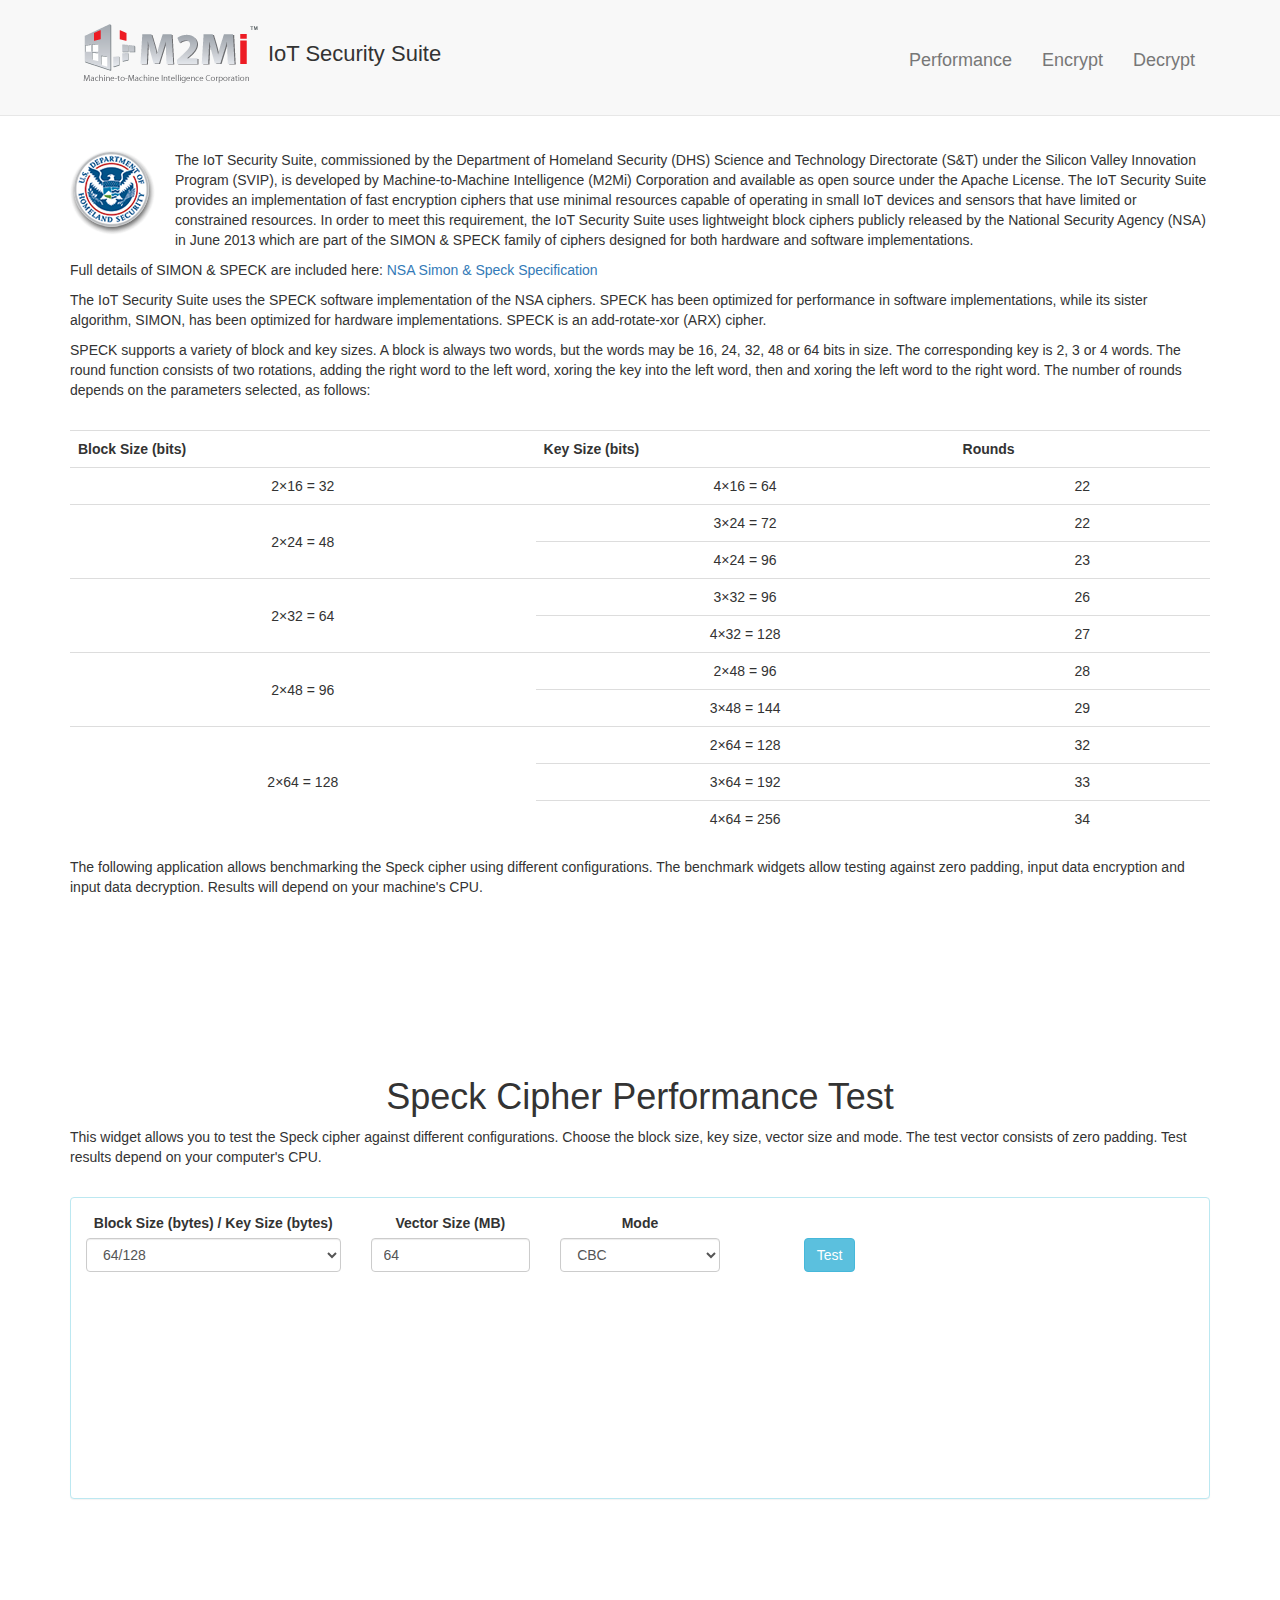
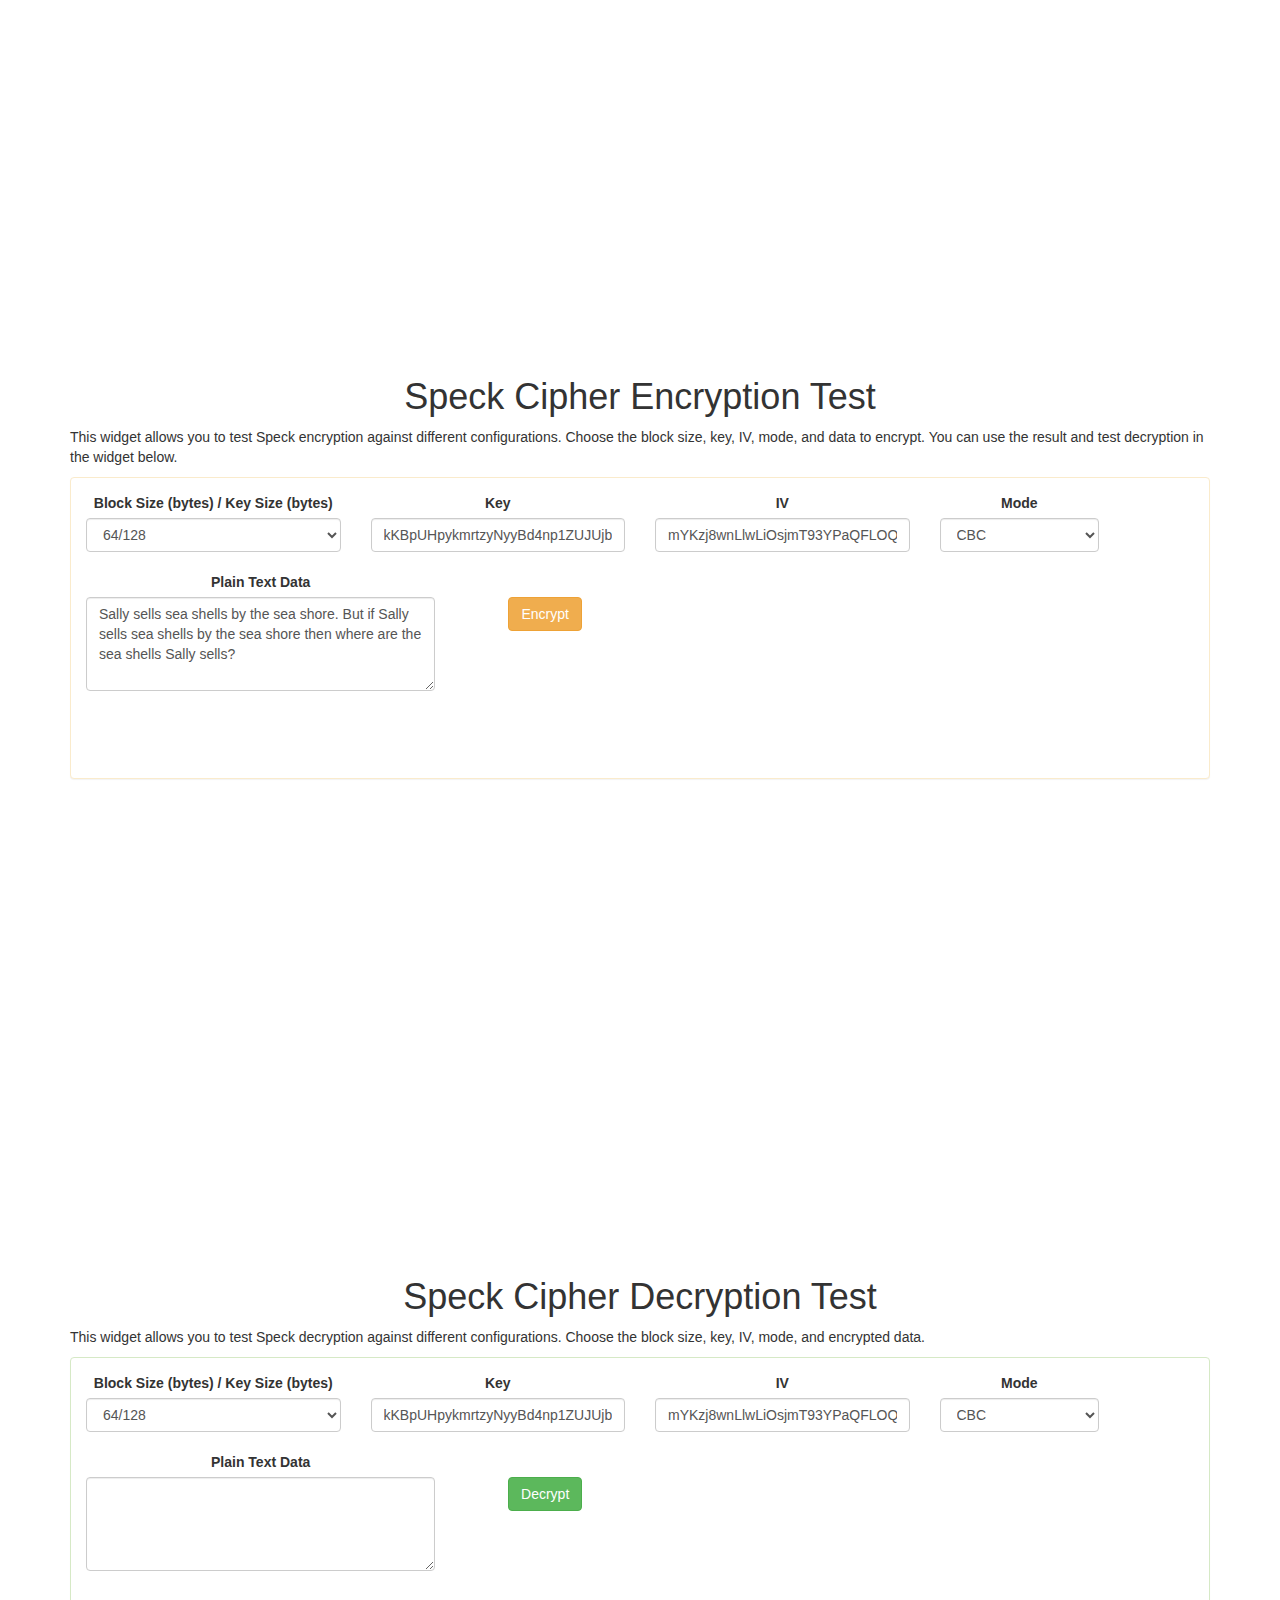
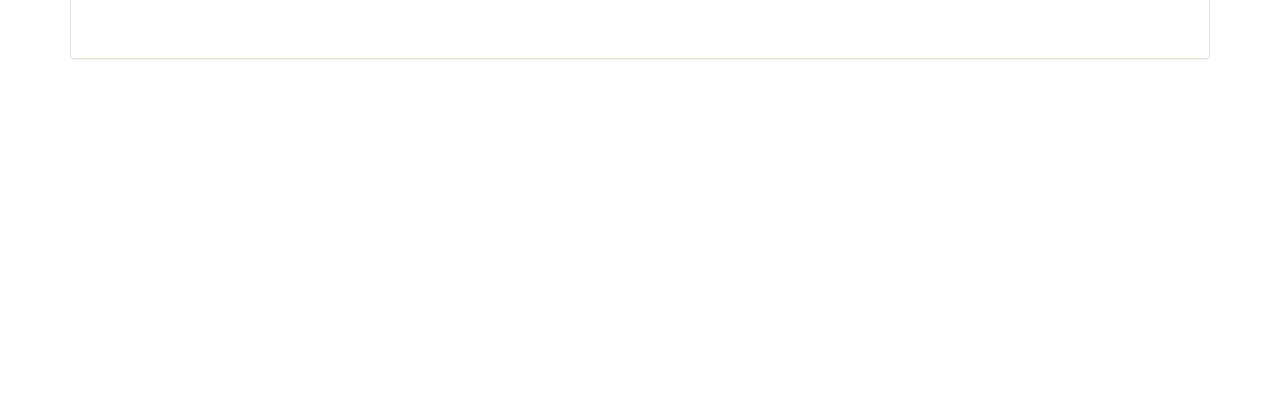
==== open-speck-ui/index.html @ 554790a6 "Renaming of ui forlder to fix typo. Fixed navigation bug in ui package." ====
<!DOCTYPE html>
<html lang="en">

<head>

    <meta charset="utf-8">
    <meta http-equiv="X-UA-Compatible" content="IE=edge">
    <meta name="viewport" content="width=device-width, initial-scale=1">
    <meta name="description" content="">
    <meta name="author" content="Machine-To-Machine Intelligence">

    <title>Speck</title>

    <!-- Bootstrap Core CSS -->
    <link href="css/bootstrap.min.css" rel="stylesheet">

    <!-- Custom CSS -->
    <link href="css/scrolling-nav.css" rel="stylesheet">
    <link href="css/style.css" rel="stylesheet">

    <!-- HTML5 Shim and Respond.js IE8 support of HTML5 elements and media queries -->
    <!-- WARNING: Respond.js doesn't work if you view the page via file:// -->
    <!--[if lt IE 9]>
        <!--<script src="https://oss.maxcdn.com/libs/html5shiv/3.7.0/html5shiv.js"></script>-->
        <!--<script src="https://oss.maxcdn.com/libs/respond.js/1.4.2/respond.min.js"></script>-->
    <![endif]-->

</head>

<!-- The #page-top ID is part of the scrolling feature - the data-spy and data-target are part of the built-in Bootstrap scrollspy function -->

<body id="page-top" data-spy="scroll" data-target=".navbar-fixed-top">

    <!-- Navigation -->
    <nav class="navbar navbar-default navbar-fixed-top" role="navigation">
        <div class="container">
            <div class="navbar-header page-scroll">
              <button type="button" class="navbar-toggle" data-toggle="collapse" data-target=".navbar-ex1-collapse">
                    <span class="sr-only">Toggle navigation</span>
                    <span class="icon-bar"></span>
                    <span class="icon-bar"></span>
                    <span class="icon-bar"></span>
              </button>
                <a class="page-scroll" href="#page-top"><img src="./img/m2mi_logo_small.png"></a>
                <span style="font-size: 22px">IoT Security Suite</span>
            </div>

            <!-- Collect the nav links, forms, and other content for toggling -->
            <div class="collapse navbar-collapse navbar-ex1-collapse">
                <ul class="nav navbar-nav pull-right" style="font-size: 18px; margin-top: 15px">
                    <!-- Hidden li included to remove active class from about link when scrolled up past about section -->
                    <li class="hidden">
                        <a class="page-scroll" href="#page-top"></a>
                    </li>
                    <li>
                        <a class="page-scroll" href="#performance">Performance</a>
                    </li>
                    <li>
                        <a class="page-scroll" href="#encrypt">Encrypt</a>
                    </li>
                    <li>
                        <a class="page-scroll" href="#decrypt">Decrypt</a>
                    </li>
                </ul>
            </div>
            <!-- /.navbar-collapse -->
        </div>
        <!-- /.container -->
    </nav>

    <!-- Intro Section -->
    <section id="intro" class="intro-section">
        <div class="container">
            <div class="row">
                <div class="col-lg-12">
                    <p class="text-left"><img src="./img/logo.png" width="85" height="85" align="left" style="margin-right:20px">The IoT Security Suite, commissioned by the Department of Homeland Security (DHS) Science and Technology Directorate (S&amp;T) under the Silicon Valley Innovation Program (SVIP), is developed by  Machine-to-Machine Intelligence  (M2Mi) Corporation and    available as open source under the Apache License. The IoT Security Suite provides an implementation of fast encryption ciphers that use minimal resources capable of operating in small IoT devices and sensors that have limited or constrained resources. In order to meet this requirement, the  IoT Security Suite uses lightweight block ciphers publicly released by the National Security Agency (NSA) in June 2013 which are part of the SIMON &amp; SPECK family of ciphers designed for both hardware and software implementations. </p>
                    <p class="text-left">Full details of SIMON &amp; SPECK are included here: <a href="./docs/Simon_and_Speck_NSA.pdf" target="_blank">NSA Simon &amp; Speck Specification</a></p>
                    <p class="text-left">The IoT Security Suite uses  the SPECK software implementation of the NSA ciphers. SPECK has been optimized for performance in software implementations, while its sister algorithm, SIMON, has been optimized for hardware implementations. SPECK is an add-rotate-xor (ARX) cipher.</p>
                    <p class="text-left">SPECK supports a variety of block and key sizes. A block is always two words, but the words may be 16, 24, 32, 48 or 64 bits in size. The corresponding key is 2, 3 or 4 words. The round function consists of two rotations, adding the right word to the left word, xoring the key into the left word, then and xoring the left word to the right word. The number of rounds depends on the parameters selected, as follows: </p>

                    <br>

                    <table class="table">
                        <tr>
                            <th>Block Size (bits)</th>
                            <th>Key Size (bits)</th>
                            <th>Rounds</th>
                        </tr>
                        <tr>
                            <td>2×16 = 32</td>
                            <td>4×16 = 64</td>
                            <td>22</td>
                        </tr>
                        <tr>
                            <td rowspan="2" style="vertical-align: middle !important;">2×24 = 48</td>
                            <td>3×24 = 72</td>
                            <td>22</td>
                        </tr>
                        <tr>
                            <td>4×24 = 96</td>
                            <td>23</td>
                        </tr>
                        <tr>
                            <td rowspan="2" style="vertical-align: middle !important;">2×32 = 64</td>
                            <td>3×32 = 96</td>
                            <td>26</td>
                        </tr>
                        <tr>
                            <td>4×32 = 128</td>
                            <td>27</td>
                        </tr>
                        <tr>
                            <td rowspan="2" style="vertical-align: middle !important;">2×48 = 96</td>
                            <td>2×48 = 96</td>
                            <td>28</td>
                        </tr>
                        <tr>
                            <td>3×48 = 144</td>
                            <td>29</td>
                        </tr>
                        <tr>
                            <td rowspan="3" style="vertical-align: middle !important;">2×64 = 128</td>
                            <td>2×64 = 128</td>
                            <td>32</td>
                        </tr>
                        <tr>
                            <td>3×64 = 192</td>
                            <td>33</td>
                        </tr>
                        <tr>
                            <td>4×64 = 256</td>
                            <td>34</td>
                        </tr>
                    </table>

                    <p class="text-left">The following application allows benchmarking the Speck cipher using different configurations. The benchmark widgets allow testing against zero padding, input data encryption and input data decryption. Results will depend on your machine's CPU.</p>

                </div>
            </div>
        </div>
    </section>

    <section id="performance" class="services-section">
        <div class="container">
            <div class="row">
                <div class="col-lg-12">
                    <h1>Speck Cipher Performance Test</h1>
                </div>
            </div>

            <div class="row">
                <div class="col-lg-12">
                    <p class="text-left">
                        This widget allows you to test the Speck cipher against different configurations. Choose the block size, key size, vector size and mode. The test vector consists of zero padding. Test results depend on your computer's CPU.
                    </p>
                </div>
            </div>
            <br>
            <div class="panel panel-info">
                <div class="panel-body" style="min-height: 300px;">
                    <div class="row">
                        <div class="col-lg-3">
                            <label>Block Size (bytes) / Key Size (bytes)</label>
                            <select class="form-control" id="performance-block">
                                <option value="64">64/128</option>
                                <option value="128">128/256</option>
                            </select>
                        </div>
                        <div class="col-lg-2">
                            <label>Vector Size (MB)</label>
                            <input class="form-control" value="64" id="performance-size">
                        </div>
                        <div class="col-lg-2">
                            <label>Mode</label>
                            <select class="form-control" id="performance-mode">
                                <option value="cbc">CBC</option>
                            </select>
                        </div>
                        <div class="col-lg-2">
                            <button id="performance-submit" class="btn btn-info btn-large" style="margin-top: 25px;">
                                <span id="performance-loading"><span class="glyphicon glyphicon-refresh spinning"></span> Loading...</span>
                                <span id="performance-test">Test</span>
                            </button>
                        </div>
                    </div>

                    <br>

                    <div class="row" id="performance-results">
                        <div class="col-lg-12 text-left">
                            <h3>Results</h3>
                            <p>
                                <h4><span id="performance-results-encryption-size"></span>MB encrypted in <span id="performance-encryption"></span>ms (<span id="performance-encryption-speed"></span> MB/s)</h4>
                                <h4><span id="performance-results-decryption-size"></span>MB decrypted in <span id="performance-decryption"></span>ms (<span id="performance-decryption-speed"></span> MB/s)</h4>
                            </p>
                        </div>
                    </div>

                </div>

            </div>
        </div>
    </section>

    <!-- Services Section -->
    <section id="encrypt" class="services-section">
        <div class="container">
            <div class="row">
                <div class="col-lg-12">
                    <h1>Speck Cipher Encryption Test</h1>
                </div>
            </div>

            <div class="row">
                <div class="col-lg-12">
                    <p class="text-left">
                        This widget allows you to test Speck encryption against different configurations. Choose the block size, key, IV, mode, and data to encrypt. You can use the result and test decryption in the widget below.
                    </p>
                </div>
            </div>
            <div class="panel panel-warning">
                <div class="panel-body" style="min-height: 300px;">
                    <div class="row">
                        <div class="col-lg-3">
                            <label>Block Size (bytes) / Key Size (bytes)</label>
                            <select class="form-control" id="encryption-block">
                                <option value="64">64/128</option>
                                <option value="128">128/256</option>
                            </select>
                        </div>
                        <div class="col-lg-3">
                            <label>Key</label>
                            <input class="form-control" value="kKBpUHpykmrtzyNyyBd4np1ZUJUjbgYC0HCJTQKt" id="encryption-k"/>
                        </div>
                        <div class="col-lg-3">
                            <label>IV</label>
                            <input class="form-control" value="mYKzj8wnLlwLiOsjmT93YPaQFLOQIRPyMY59uFmr" id="encryption-iv"/>
                        </div>
                        <div class="col-lg-2">
                            <label>Mode</label>
                            <select class="form-control" id="encryption-mode">
                                <option value="cbc">CBC</option>
                            </select>
                        </div>
                    </div>
                    <br>
                    <div class="row">
                        <div class="col-lg-4">
                            <label>Plain Text Data</label>
                            <textarea class="form-control" id="encryption-data" rows="4">Sally sells sea shells by the sea shore. But if Sally sells sea shells by the sea shore then where are the sea shells Sally sells?
                            </textarea>
                        </div>
                        <div class="col-lg-2">
                            <button id="encryption-submit" class="btn btn-warning btn-large" style="margin-top: 25px;">
                                <span id="encryption-loading"><span class="glyphicon glyphicon-refresh spinning"></span> Loading...</span>
                                <span id="encryption-test">Encrypt</span>
                            </button>
                        </div>
                    </div>

                    <br>

                    <div class="row" id="encryption-results">
                        <div class="col-lg-12 text-left">
                            <h3>Results</h3>
                            <p>
                                <h4>Encrypted Data: <span id="encryption-results-string"></span></h4>
                                <h4>Key: <span id="encryption-results-key"></span></h4>
                                <h4>IV: <span id="encryption-results-iv"></span></h4>
                            </p>
                        </div>
                    </div>

                </div>

            </div>
        </div>
    </section>

    <!-- Contact Section -->
    <section id="decrypt" class="services-section">
        <div class="container">
            <div class="row">
                <div class="col-lg-12">
                    <h1>Speck Cipher Decryption Test</h1>
                </div>
            </div>

            <div class="row">
                <div class="col-lg-12">
                    <p class="text-left">
                        This widget allows you to test Speck decryption against different configurations. Choose the block size, key, IV, mode, and encrypted data.
                    </p>
                </div>
            </div>
            <div class="panel panel-success">
                <div class="panel-body" style="min-height: 300px;">
                    <div class="row">
                        <div class="col-lg-3">
                            <label>Block Size (bytes) / Key Size (bytes)</label>
                            <select class="form-control" id="decryption-block">
                                <option value="64">64/128</option>
                                <option value="128">128/256</option>
                            </select>
                        </div>
                        <div class="col-lg-3">
                            <label>Key</label>
                            <input class="form-control" value="kKBpUHpykmrtzyNyyBd4np1ZUJUjbgYC0HCJTQKt" id="decryption-k"/>
                        </div>
                        <div class="col-lg-3">
                            <label>IV</label>
                            <input class="form-control" value="mYKzj8wnLlwLiOsjmT93YPaQFLOQIRPyMY59uFmr" id="decryption-iv"/>
                        </div>
                        <div class="col-lg-2">
                            <label>Mode</label>
                            <select class="form-control" id="decryption-mode">
                                <option value="cbc">CBC</option>
                            </select>
                        </div>
                    </div>
                    <br>
                    <div class="row">
                        <div class="col-lg-4">
                            <label>Plain Text Data</label>
                            <textarea class="form-control" id="decryption-data" rows="4"></textarea>
                        </div>
                        <div class="col-lg-2">
                            <button id="decryption-submit" class="btn btn-success btn-large" style="margin-top: 25px;">
                                <span id="decryption-loading"><span class="glyphicon glyphicon-refresh spinning"></span> Loading...</span>
                                <span id="decryption-test">Decrypt</span>
                            </button>
                        </div>
                    </div>

                    <br>

                    <div class="row" id="decryption-results">
                        <div class="col-lg-12 text-left">
                            <h3>Results</h3>
                            <p>
                            <h4>Decrypted Data: <span id="decryption-results-string"></span></h4>
                            <h4>Key: <span id="decryption-results-key"></span></h4>
                            <h4>IV: <span id="decryption-results-iv"></span></h4>
                            </p>
                        </div>
                    </div>

                </div>

            </div>
        </div>
    </section>

    <!-- jQuery -->
    <script src="js/jquery.js"></script>

    <!-- Bootstrap Core JavaScript -->
    <script src="js/bootstrap.min.js"></script>

    <!-- Scrolling Nav JavaScript -->
    <script src="js/jquery.easing.min.js"></script>
    <script src="js/scrolling-nav.js"></script>

    <script>
        $("#performance-results").hide();
        $("#performance-loading").hide();
        $("#encryption-results").hide();
        $("#encryption-loading").hide();
        $("#decryption-results").hide();
        $("#decryption-loading").hide();

        $("#encryption-k").text("kKBpUHpykmrtzyNyyBd4np1ZUJUjbgYC0HCJTQKt");
        $("#encryption-iv").text("mYKzj8wnLlwLiOsjmT93YPaQFLOQIRPyMY59uFmr");

        $("#decryption-k").text("kKBpUHpykmrtzyNyyBd4np1ZUJUjbgYC0HCJTQKt");
        $("#decryption-iv").text("mYKzj8wnLlwLiOsjmT93YPaQFLOQIRPyMY59uFmr");

        $("#performance-submit").click(function(){
            var key;
            var block = $("#performance-block").val();
            switch (block) {
                case "64":
                    key = 128;
                    break;
                case "128":
                    key = 256;
            }

            var mode = $("#performance-mode").val();
            var size = $("#performance-size").val();

            $("#performance-loading").show();
            $("#performance-test").hide();
            $("#performance-results").hide();

            $.ajax({
                url: "http://localhost:9000/speck/api/v1/"+block+"/"+key+"/test?mode="+mode+"&mb="+size,
                method: "POST",
                context: document.body
            }).done(function(results) {
                $("#performance-encryption").text(results.encryption);
                $("#performance-decryption").text(results.decryption);
                $("#performance-encryption-speed").text((results.mb/results.encryption*1000).toFixed(1));
                $("#performance-decryption-speed").text((results.mb/results.decryption*1000).toFixed(1));
                $("#performance-results-encryption-size").text(results.mb);
                $("#performance-results-decryption-size").text(results.mb);
                $("#performance-results").fadeIn("slow");
                $("#performance-loading").hide();
                $("#performance-test").show();
            });
//
//            window.setTimeout(function(){
//                var results = {"encryption":1657,"mb":128,"success":true,"decryption":2892};
//                $("#performance-encryption").text(results.encryption);
//                $("#performance-decryption").text(results.decryption);
//                $("#performance-encryption-speed").text((results.mb/results.encryption*1000).toFixed(1));
//                $("#performance-decryption-speed").text((results.mb/results.decryption*1000).toFixed(1));
//                $("#performance-results-encryption-size").text(results.mb);
//                $("#performance-results-decryption-size").text(results.mb);
//                $("#performance-results").fadeIn("slow");
//                $("#performance-loading").hide();
//                $("#performance-test").show();
//            }, 2000);
        });

        $("#encryption-submit").click(function(){
            var key;
            var block = $("#encryption-block").val();
            switch (block) {
                case "64":
                    key = 128;
                    break;
                case "128":
                    key = 256;
            }
            var mode = $("#encryption-mode").val();
            var data = $("#encryption-size").val();
            var k = $("#encryption-k").val();
            var iv = $("#encryption-iv").val();

            $("#encryption-loading").show();
            $("#encryption-test").hide();
            $("#encryption-results").hide();

            $.ajax({
                url: "http://localhost:9000/speck/api/v1/"+block+"/"+key+"/encrypted?mode="+mode+"&key="+k+"&iv="+iv,
                method: "POST",
                data:data,
                context: document.body
            }).done(function(results) {
                $("#encryption-results-string").text(results);
                $("#encryption-results-key").text(k);
                $("#encryption-results-iv").text(iv);
                $("#encryption-results").fadeIn("slow");
                $("#encryption-loading").hide();
                $("#encryption-test").show();
            });

//            window.setTimeout(function(){
//                var results = "ASFDFADSFADSFDSAFADSADSFFADSFADSASFD";
//                $("#encryption-results-string").text(results);
//                $("#encryption-results-key").text(k);
//                $("#encryption-results-iv").text(iv);
//                $("#encryption-results").fadeIn("slow");
//                $("#encryption-loading").hide();
//                $("#encryption-test").show();
//            }, 2000);


        });

        $("#decryption-submit").click(function(){
            var key;
            var block = $("#decryption-block").val();
            switch (block) {
                case "64":
                    key = 128;
                    break;
                case "128":
                    key = 256;
            }
            var mode = $("#decryption-mode").val();
            var data = $("#decryption-size").val();
            var k = "kKBpUHpykmrtzyNyyBd4np1ZUJUjbgYC0HCJTQKt";
            var iv = "mYKzj8wnLlwLiOsjmT93YPaQFLOQIRPyMY59uFmr";

            $("#decryption-loading").show();
            $("#decryption-test").hide();
            $("#decryption-results").hide();

            $.ajax({
                url: "http://localhost:9000/speck/api/v1/"+block+"/"+key+"/decrypted?mode="+mode+"&key="+k+"&iv="+iv,
                method: "POST",
                data:data,
                context: document.body
            }).done(function(results) {
                $("#decryption-results-string").text(results);
                $("#decryption-results-key").text(k);
                $("#decryption-results-iv").text(iv);
                $("#decryption-results").fadeIn("slow");
                $("#decryption-loading").hide();
                $("#decryption-test").show();
            });

//            window.setTimeout(function(){
//                var results = "HI !!!";
//                $("#decryption-results-string").text(results);
//                $("#decryption-results-key").text(k);
//                $("#decryption-results-iv").text(iv);
//                $("#decryption-results").fadeIn("slow");
//                $("#decryption-loading").hide();
//                $("#decryption-test").show();
//            }, 2000);


        });

    </script>

</body>

</html>
---- open-speck-ui/css/scrolling-nav.css ----
/*!
 * Start Bootstrap - Scrolling Nav HTML Template (http://startbootstrap.com)
 * Code licensed under the Apache License v2.0.
 * For details, see http://www.apache.org/licenses/LICENSE-2.0.
 */

body {
    width: 100%;
    height: 100%;
}

html {
    width: 100%;
    height: 100%;
}

@media(min-width:767px) {
    .navbar {
        padding: 20px 0;
        -webkit-transition: background .5s ease-in-out,padding .5s ease-in-out;
        -moz-transition: background .5s ease-in-out,padding .5s ease-in-out;
        transition: background .5s ease-in-out,padding .5s ease-in-out;
    }

    .top-nav-collapse {
        padding: 0;
    }
}

/* Demo Sections - You can use these as guides or delete them - the scroller will work with any sort of height, fixed, undefined, or percentage based.
The padding is very important to make sure the scrollspy picks up the right area when scrolled to. Adjust the margin and padding of sections and children 
of those sections to manage the look and feel of the site. */

.intro-section {
    min-height: 100%;
    padding-top: 150px;
    text-align: center;
    background: #fff;
}

.about-section {
    height: 100%;
    padding-top: 150px;
    text-align: center;
    background: #eee;
}

.services-section {
    height: 100%;
    padding-top: 150px;
    text-align: center;
    background: #fff;
}

.contact-section {
    height: 100%;
    padding-top: 150px;
    text-align: center;
    background: #eee;
}
---- open-speck-ui/css/style.css ----
.glyphicon.spinning {
    animation: spin 1s infinite linear;
    -webkit-animation: spin2 1s infinite linear;
}

@keyframes spin {
    from { transform: scale(1) rotate(0deg); }
    to { transform: scale(1) rotate(360deg); }
}

@-webkit-keyframes spin2 {
    from { -webkit-transform: rotate(0deg); }
    to { -webkit-transform: rotate(360deg); }
}
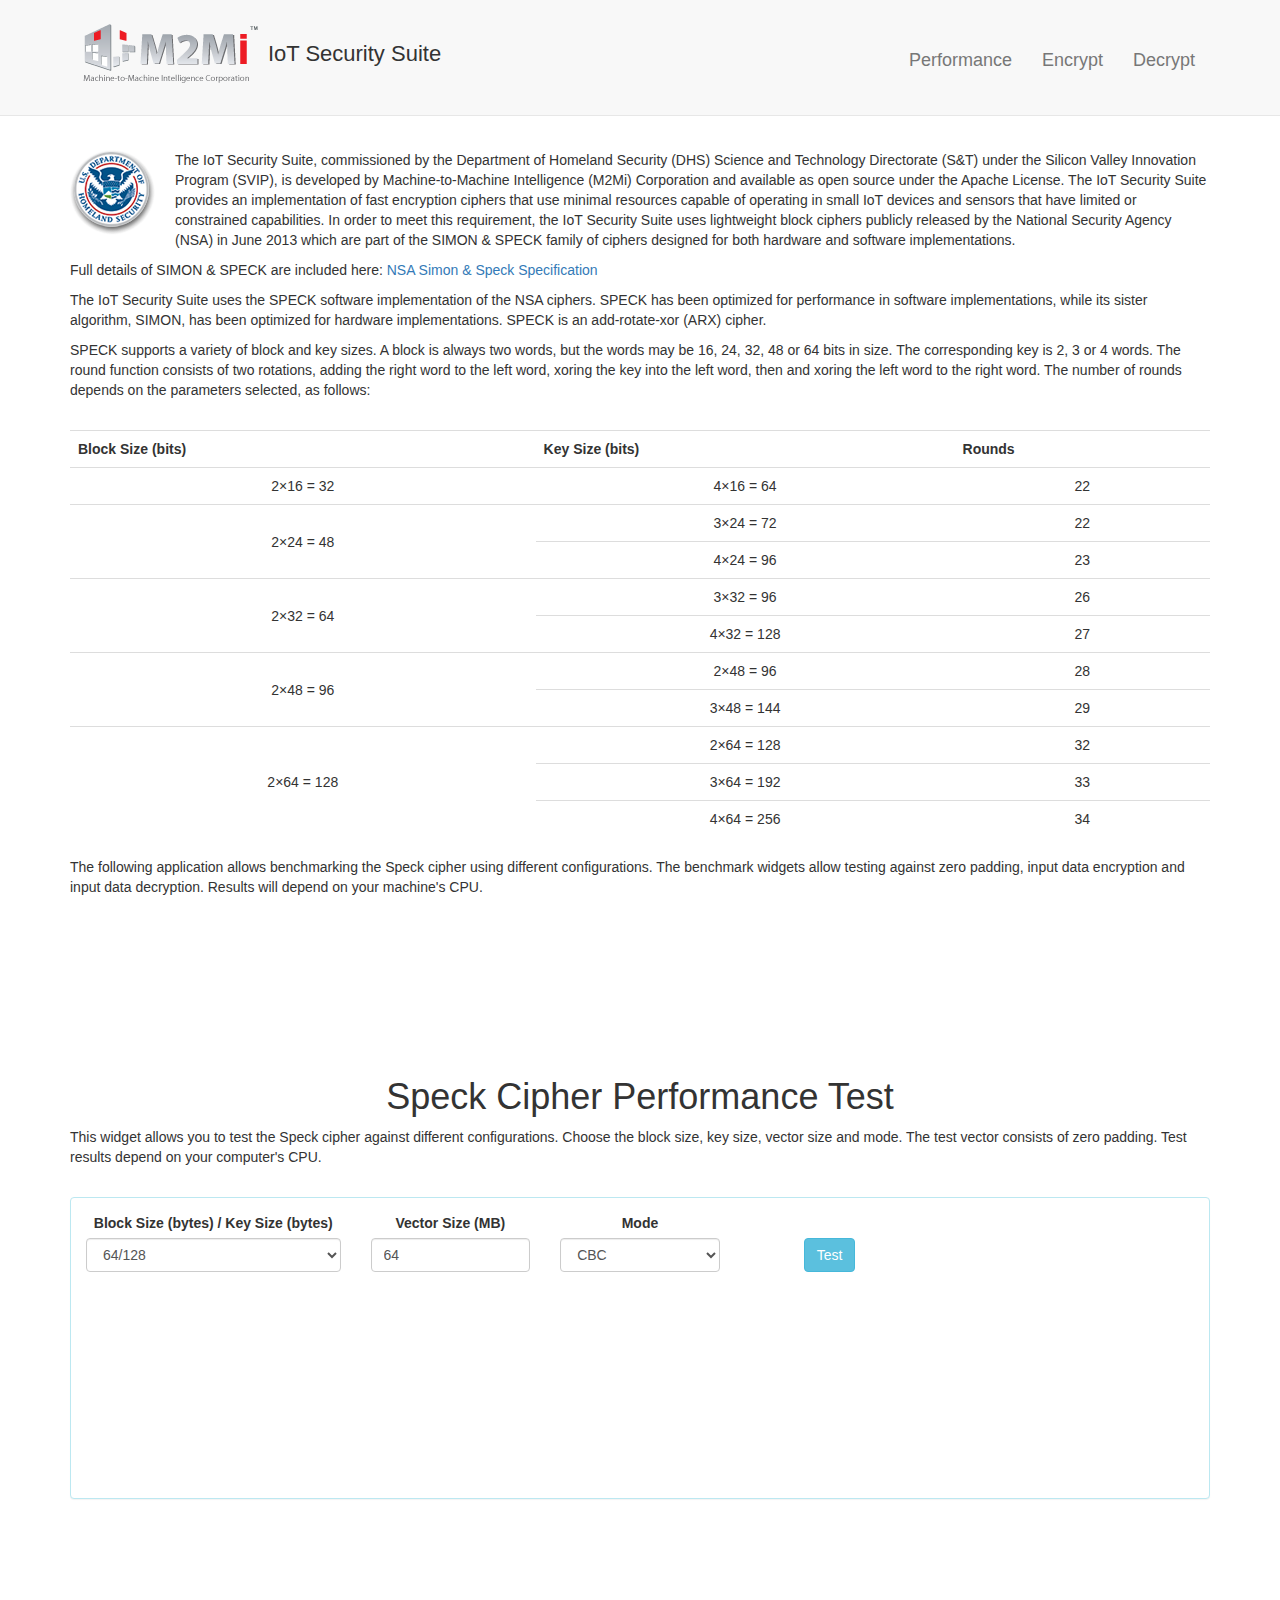
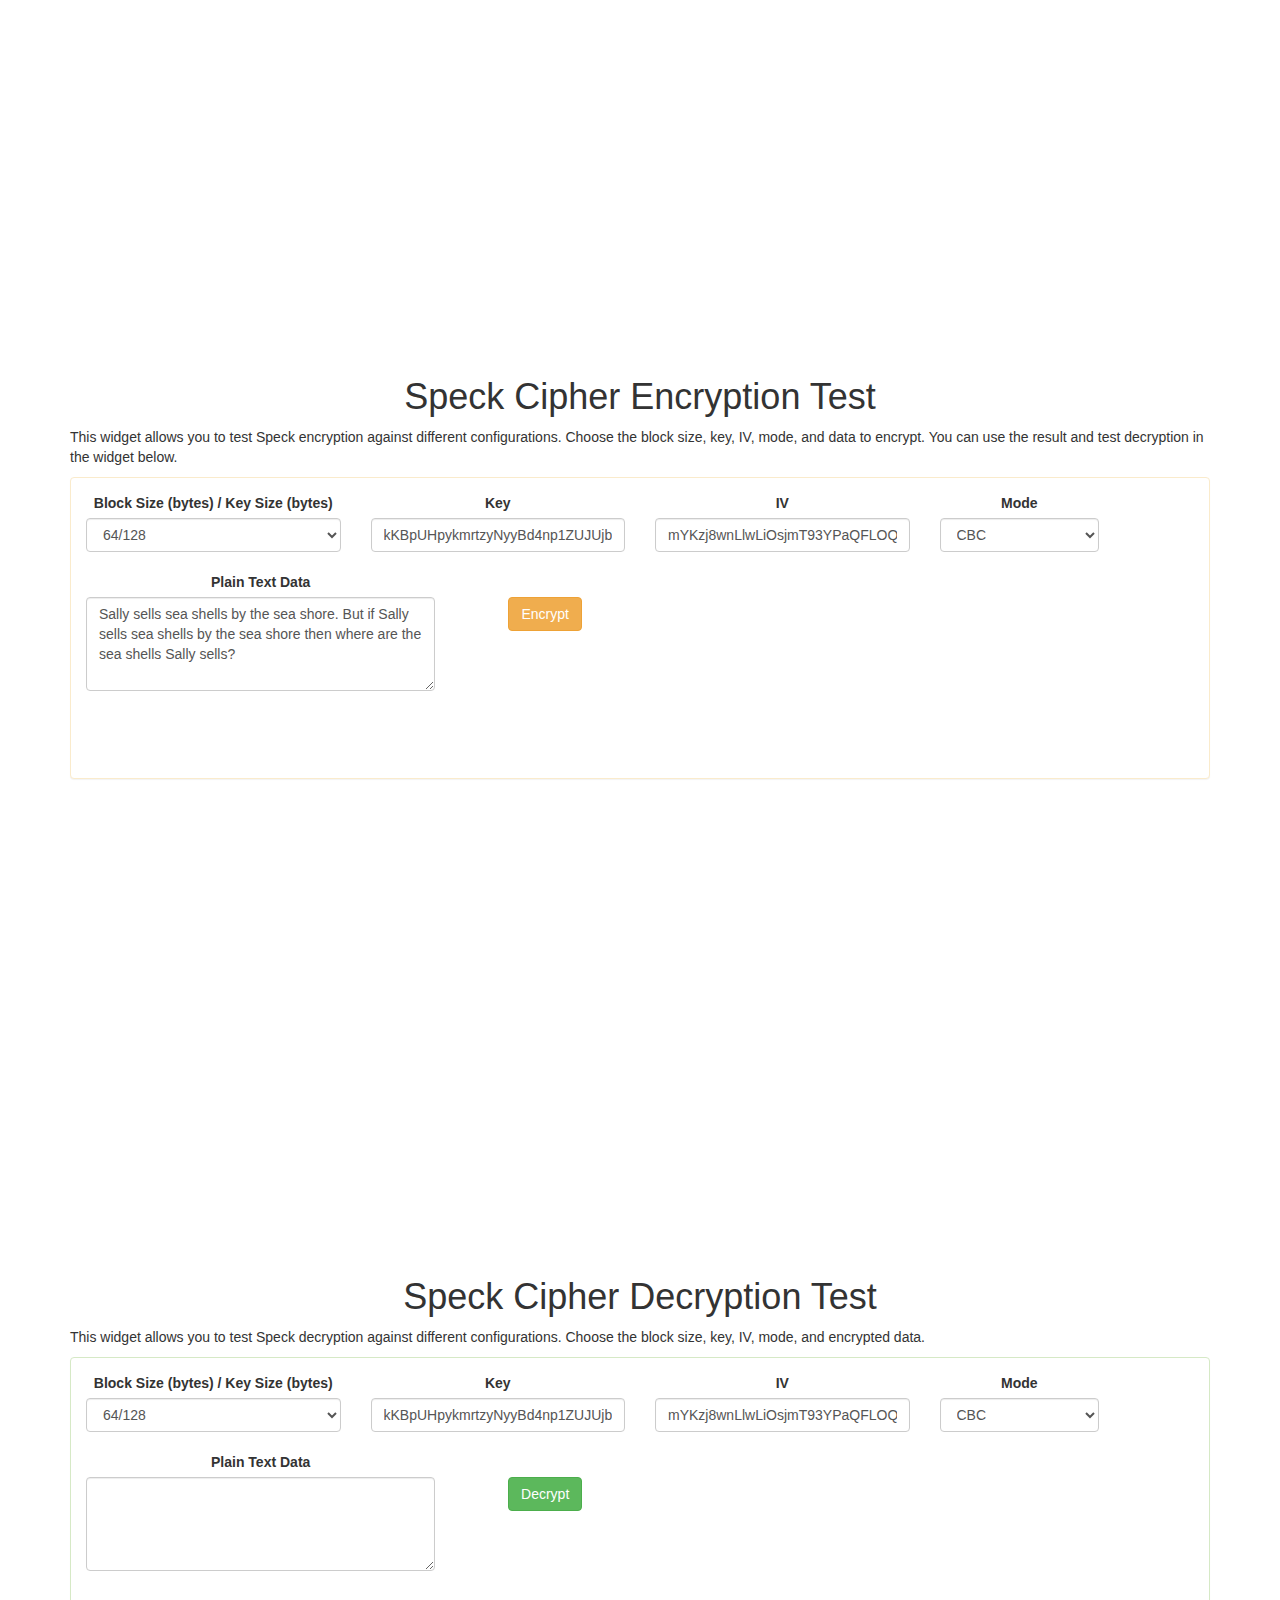
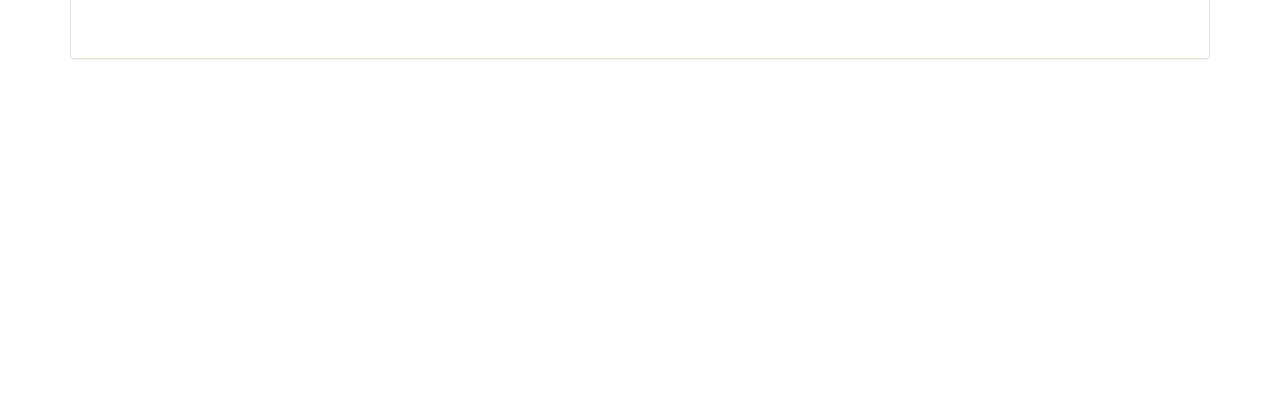
==== commit 43088676: "Update index.html" ====
--- a/open-speck-ui/index.html
+++ b/open-speck-ui/index.html
@@ -73,9 +73,9 @@
         <div class="container">
             <div class="row">
                 <div class="col-lg-12">
-                    <p class="text-left"><img src="./img/logo.png" width="85" height="85" align="left" style="margin-right:20px">The IoT Security Suite, commissioned by the Department of Homeland Security (DHS) Science and Technology Directorate (S&amp;T) under the Silicon Valley Innovation Program (SVIP), is developed by  Machine-to-Machine Intelligence  (M2Mi) Corporation and    available as open source under the Apache License. The IoT Security Suite provides an implementation of fast encryption ciphers that use minimal resources capable of operating in small IoT devices and sensors that have limited or constrained resources. In order to meet this requirement, the  IoT Security Suite uses lightweight block ciphers publicly released by the National Security Agency (NSA) in June 2013 which are part of the SIMON &amp; SPECK family of ciphers designed for both hardware and software implementations. </p>
+                    <p class="text-left"><img src="./img/logo.png" width="85" height="85" align="left" style="margin-right:20px">The IoT Security Suite, commissioned by the Department of Homeland Security (DHS) Science and Technology Directorate (S&amp;T) under the Silicon Valley Innovation Program (SVIP), is developed by Machine-to-Machine Intelligence (M2Mi) Corporation and available as open source under the Apache License. The IoT Security Suite provides an implementation of fast encryption ciphers that use minimal resources capable of operating in small IoT devices and sensors that have limited or constrained capabilities. In order to meet this requirement, the IoT Security Suite uses lightweight block ciphers publicly released by the National Security Agency (NSA) in June 2013 which are part of the SIMON &amp; SPECK family of ciphers designed for both hardware and software implementations. </p>
                     <p class="text-left">Full details of SIMON &amp; SPECK are included here: <a href="./docs/Simon_and_Speck_NSA.pdf" target="_blank">NSA Simon &amp; Speck Specification</a></p>
-                    <p class="text-left">The IoT Security Suite uses  the SPECK software implementation of the NSA ciphers. SPECK has been optimized for performance in software implementations, while its sister algorithm, SIMON, has been optimized for hardware implementations. SPECK is an add-rotate-xor (ARX) cipher.</p>
+                    <p class="text-left">The IoT Security Suite uses the SPECK software implementation of the NSA ciphers. SPECK has been optimized for performance in software implementations, while its sister algorithm, SIMON, has been optimized for hardware implementations. SPECK is an add-rotate-xor (ARX) cipher.</p>
                     <p class="text-left">SPECK supports a variety of block and key sizes. A block is always two words, but the words may be 16, 24, 32, 48 or 64 bits in size. The corresponding key is 2, 3 or 4 words. The round function consists of two rotations, adding the right word to the left word, xoring the key into the left word, then and xoring the left word to the right word. The number of rounds depends on the parameters selected, as follows: </p>
 
                     <br>
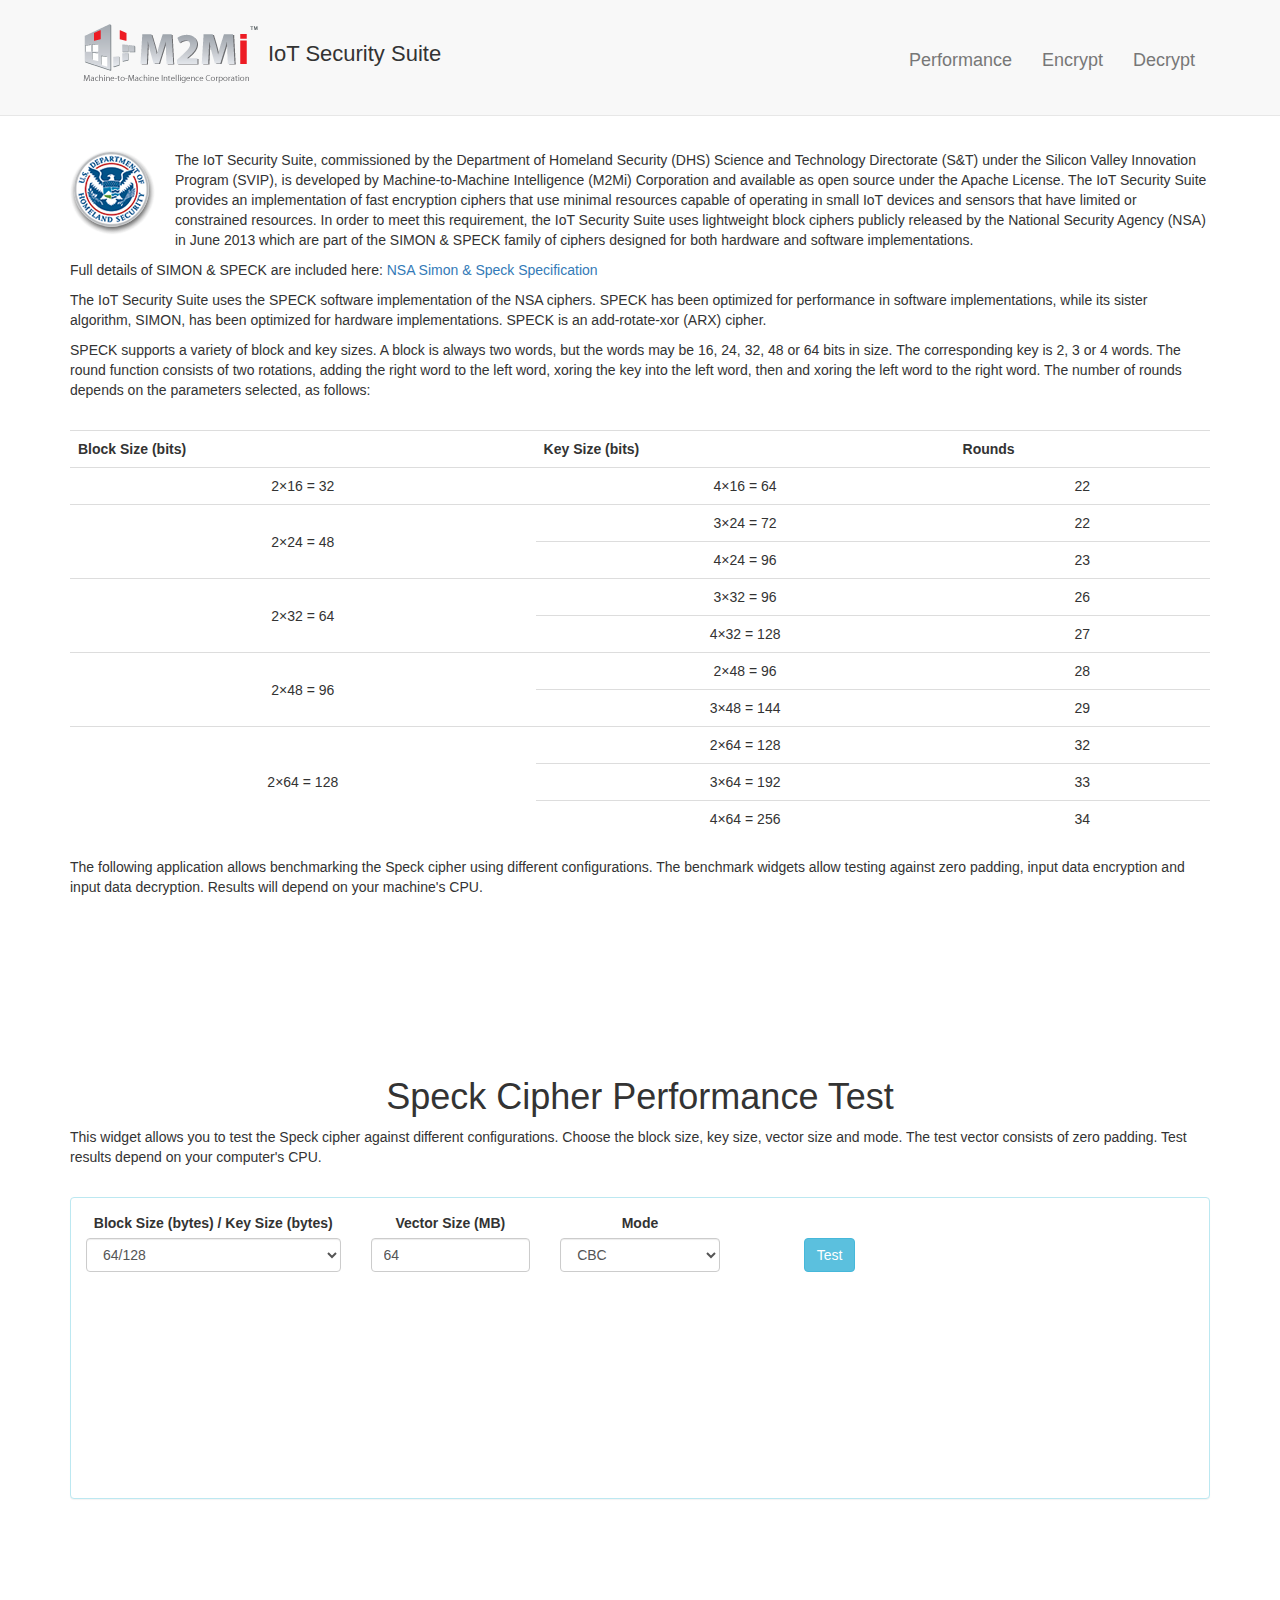
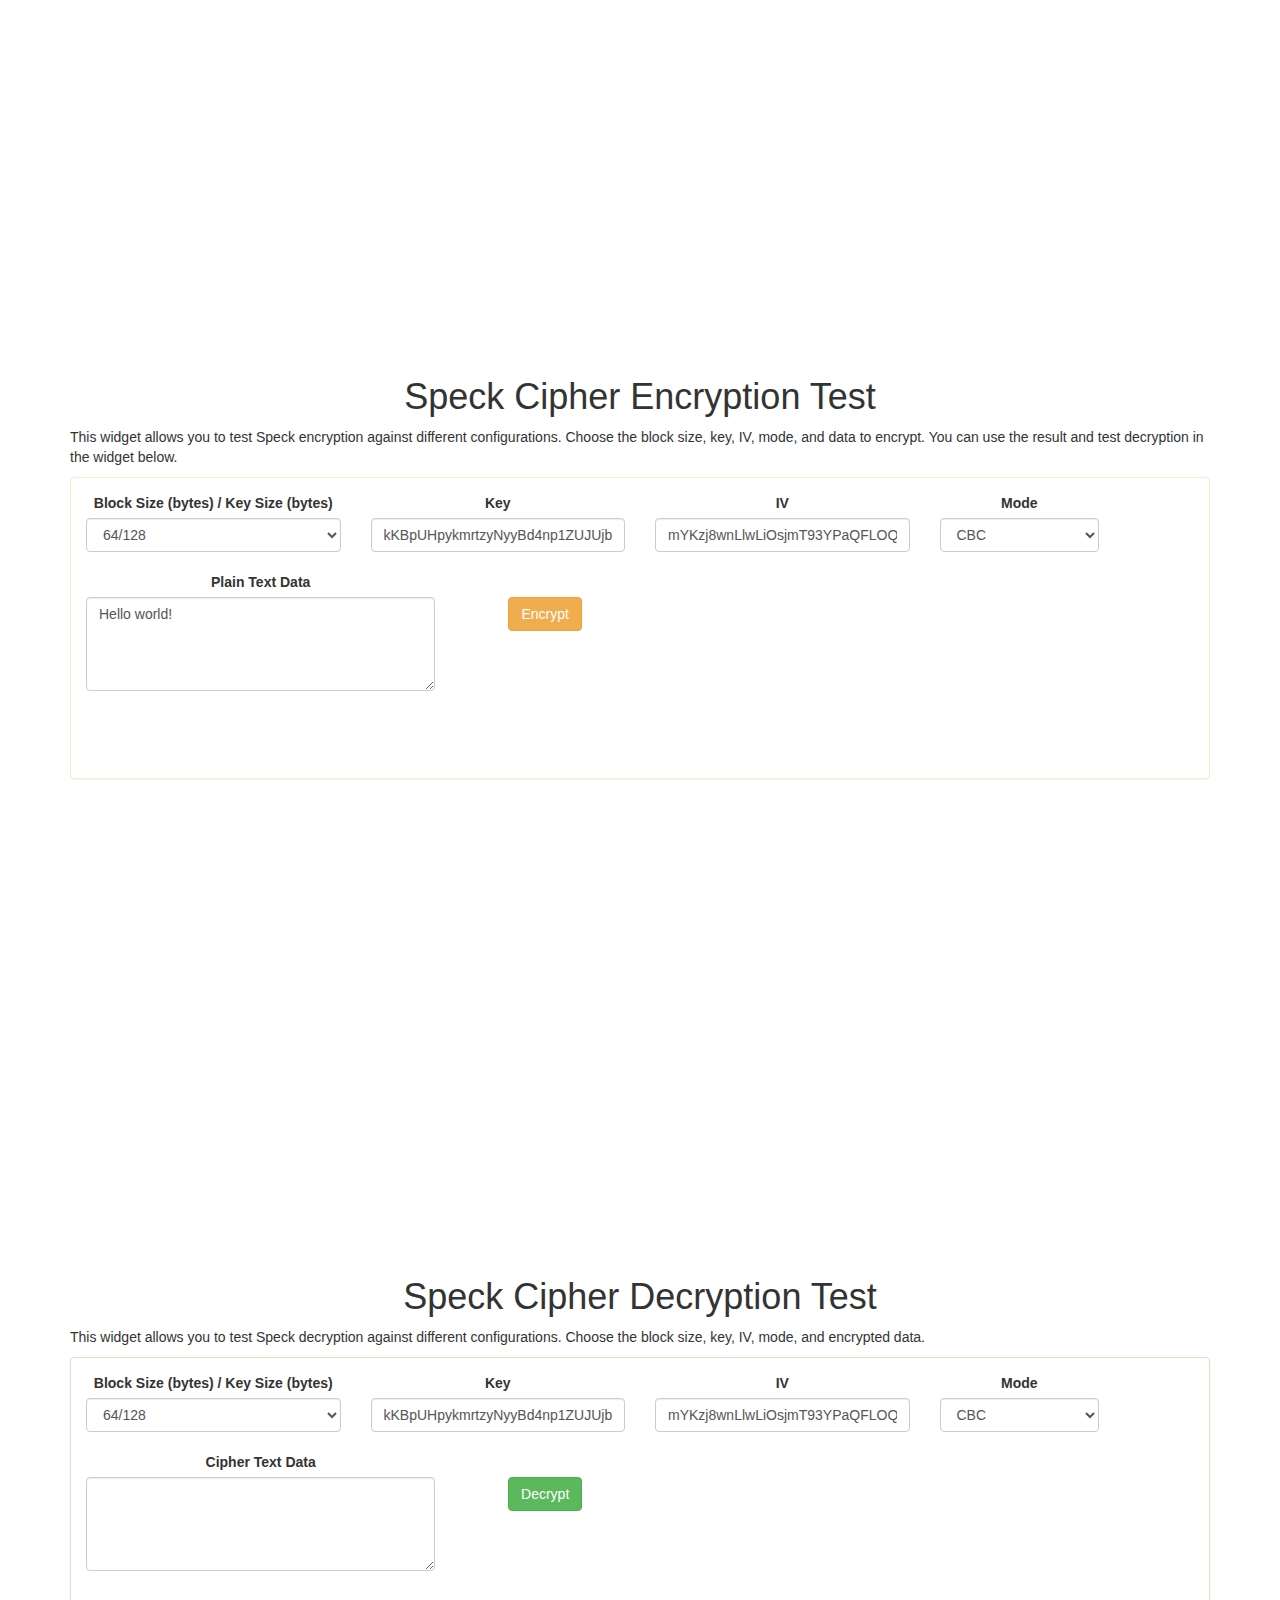
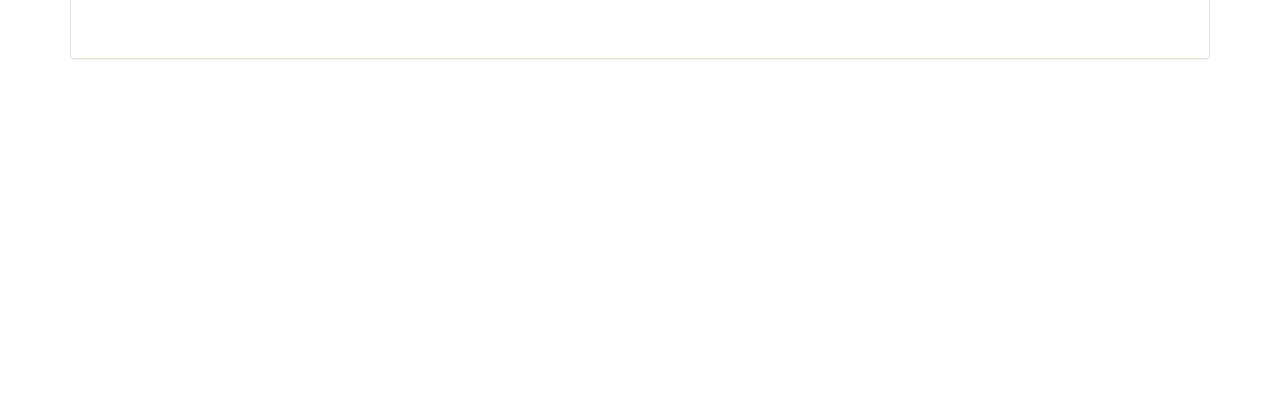
==== commit 3b597e85: "updated index.html" ====
--- a/open-speck-ui/index.html
+++ b/open-speck-ui/index.html
@@ -73,12 +73,17 @@
         <div class="container">
             <div class="row">
                 <div class="col-lg-12">
-                    <p class="text-left"><img src="./img/logo.png" width="85" height="85" align="left" style="margin-right:20px">The IoT Security Suite, commissioned by the Department of Homeland Security (DHS) Science and Technology Directorate (S&amp;T) under the Silicon Valley Innovation Program (SVIP), is developed by Machine-to-Machine Intelligence (M2Mi) Corporation and available as open source under the Apache License. The IoT Security Suite provides an implementation of fast encryption ciphers that use minimal resources capable of operating in small IoT devices and sensors that have limited or constrained capabilities. In order to meet this requirement, the IoT Security Suite uses lightweight block ciphers publicly released by the National Security Agency (NSA) in June 2013 which are part of the SIMON &amp; SPECK family of ciphers designed for both hardware and software implementations. </p>
+                    <p class="text-left"><img src="./img/logo.png" width="85" height="85" align="left" style="margin-right:20px">The IoT Security Suite, commissioned by the Department of Homeland Security (DHS) Science and Technology Directorate (S&amp;T) under the Silicon Valley Innovation Program (SVIP), is developed by  Machine-to-Machine Intelligence  (M2Mi) Corporation and    available as open source under the Apache License. The IoT Security Suite provides an implementation of fast encryption ciphers that use minimal resources capable of operating in small IoT devices and sensors that have limited or constrained resources. In order to meet this requirement, the  IoT Security Suite uses lightweight block ciphers publicly released by the National Security Agency (NSA) in June 2013 which are part of the SIMON &amp; SPECK family of ciphers designed for both hardware and software implementations. </p>
                     <p class="text-left">Full details of SIMON &amp; SPECK are included here: <a href="./docs/Simon_and_Speck_NSA.pdf" target="_blank">NSA Simon &amp; Speck Specification</a></p>
-                    <p class="text-left">The IoT Security Suite uses the SPECK software implementation of the NSA ciphers. SPECK has been optimized for performance in software implementations, while its sister algorithm, SIMON, has been optimized for hardware implementations. SPECK is an add-rotate-xor (ARX) cipher.</p>
+                    <p class="text-left">The IoT Security Suite uses  the SPECK software implementation of the NSA ciphers. SPECK has been optimized for performance in software implementations, while its sister algorithm, SIMON, has been optimized for hardware implementations. SPECK is an add-rotate-xor (ARX) cipher.</p>
                     <p class="text-left">SPECK supports a variety of block and key sizes. A block is always two words, but the words may be 16, 24, 32, 48 or 64 bits in size. The corresponding key is 2, 3 or 4 words. The round function consists of two rotations, adding the right word to the left word, xoring the key into the left word, then and xoring the left word to the right word. The number of rounds depends on the parameters selected, as follows: </p>
-
-                    <br>
+                </div>
+            </div>
+
+            <br>
+
+            <div class="row">
+                <div class="col-lg-12">
 
                     <table class="table">
                         <tr>
@@ -133,8 +138,13 @@
                         </tr>
                     </table>
 
+
+                </div>
+            </div>
+
+            <div class="row">
+                <div class="col-lg-12">
                     <p class="text-left">The following application allows benchmarking the Speck cipher using different configurations. The benchmark widgets allow testing against zero padding, input data encryption and input data decryption. Results will depend on your machine's CPU.</p>
-
                 </div>
             </div>
         </div>
@@ -247,8 +257,7 @@
                     <div class="row">
                         <div class="col-lg-4">
                             <label>Plain Text Data</label>
-                            <textarea class="form-control" id="encryption-data" rows="4">Sally sells sea shells by the sea shore. But if Sally sells sea shells by the sea shore then where are the sea shells Sally sells?
-                            </textarea>
+                            <textarea class="form-control" id="encryption-data" rows="4">Hello world!</textarea>
                         </div>
                         <div class="col-lg-2">
                             <button id="encryption-submit" class="btn btn-warning btn-large" style="margin-top: 25px;">
@@ -321,7 +330,7 @@
                     <br>
                     <div class="row">
                         <div class="col-lg-4">
-                            <label>Plain Text Data</label>
+                            <label>Cipher Text Data</label>
                             <textarea class="form-control" id="decryption-data" rows="4"></textarea>
                         </div>
                         <div class="col-lg-2">
@@ -395,9 +404,9 @@
 
             $.ajax({
                 url: "http://localhost:9000/speck/api/v1/"+block+"/"+key+"/test?mode="+mode+"&mb="+size,
-                method: "POST",
-                context: document.body
-            }).done(function(results) {
+                method: "GET"
+            })
+            .success(function(results) {
                 $("#performance-encryption").text(results.encryption);
                 $("#performance-decryption").text(results.decryption);
                 $("#performance-encryption-speed").text((results.mb/results.encryption*1000).toFixed(1));
@@ -407,20 +416,12 @@
                 $("#performance-results").fadeIn("slow");
                 $("#performance-loading").hide();
                 $("#performance-test").show();
-            });
-//
-//            window.setTimeout(function(){
-//                var results = {"encryption":1657,"mb":128,"success":true,"decryption":2892};
-//                $("#performance-encryption").text(results.encryption);
-//                $("#performance-decryption").text(results.decryption);
-//                $("#performance-encryption-speed").text((results.mb/results.encryption*1000).toFixed(1));
-//                $("#performance-decryption-speed").text((results.mb/results.decryption*1000).toFixed(1));
-//                $("#performance-results-encryption-size").text(results.mb);
-//                $("#performance-results-decryption-size").text(results.mb);
-//                $("#performance-results").fadeIn("slow");
-//                $("#performance-loading").hide();
-//                $("#performance-test").show();
-//            }, 2000);
+            })
+            .error(function(){
+                $("#performance-loading").hide();
+                $("#performance-test").show();
+            })
+
         });
 
         $("#encryption-submit").click(function(){
@@ -434,7 +435,7 @@
                     key = 256;
             }
             var mode = $("#encryption-mode").val();
-            var data = $("#encryption-size").val();
+            var data = $("#encryption-data").val();
             var k = $("#encryption-k").val();
             var iv = $("#encryption-iv").val();
 
@@ -445,26 +446,22 @@
             $.ajax({
                 url: "http://localhost:9000/speck/api/v1/"+block+"/"+key+"/encrypted?mode="+mode+"&key="+k+"&iv="+iv,
                 method: "POST",
-                data:data,
-                context: document.body
-            }).done(function(results) {
+                contentType: "application/json",
+                dataType: "text",
+                data:JSON.stringify(data)
+            })
+            .done(function(results) {
                 $("#encryption-results-string").text(results);
                 $("#encryption-results-key").text(k);
                 $("#encryption-results-iv").text(iv);
                 $("#encryption-results").fadeIn("slow");
                 $("#encryption-loading").hide();
                 $("#encryption-test").show();
-            });
-
-//            window.setTimeout(function(){
-//                var results = "ASFDFADSFADSFDSAFADSADSFFADSFADSASFD";
-//                $("#encryption-results-string").text(results);
-//                $("#encryption-results-key").text(k);
-//                $("#encryption-results-iv").text(iv);
-//                $("#encryption-results").fadeIn("slow");
-//                $("#encryption-loading").hide();
-//                $("#encryption-test").show();
-//            }, 2000);
+            })
+            .error(function(error){
+                $("#encryption-loading").hide();
+                $("#encryption-test").show();
+            })
 
 
         });
@@ -480,7 +477,7 @@
                     key = 256;
             }
             var mode = $("#decryption-mode").val();
-            var data = $("#decryption-size").val();
+            var data = $("#decryption-data").val();
             var k = "kKBpUHpykmrtzyNyyBd4np1ZUJUjbgYC0HCJTQKt";
             var iv = "mYKzj8wnLlwLiOsjmT93YPaQFLOQIRPyMY59uFmr";
 
@@ -491,27 +488,22 @@
             $.ajax({
                 url: "http://localhost:9000/speck/api/v1/"+block+"/"+key+"/decrypted?mode="+mode+"&key="+k+"&iv="+iv,
                 method: "POST",
-                data:data,
-                context: document.body
-            }).done(function(results) {
+                data: data,
+                contentType: "application/json",
+                dataType: "text"
+            })
+            .success(function(results) {
                 $("#decryption-results-string").text(results);
                 $("#decryption-results-key").text(k);
                 $("#decryption-results-iv").text(iv);
                 $("#decryption-results").fadeIn("slow");
                 $("#decryption-loading").hide();
                 $("#decryption-test").show();
-            });
-
-//            window.setTimeout(function(){
-//                var results = "HI !!!";
-//                $("#decryption-results-string").text(results);
-//                $("#decryption-results-key").text(k);
-//                $("#decryption-results-iv").text(iv);
-//                $("#decryption-results").fadeIn("slow");
-//                $("#decryption-loading").hide();
-//                $("#decryption-test").show();
-//            }, 2000);
-
+            })
+            .error(function(){
+                $("#decryption-loading").hide();
+                $("#decryption-test").show();
+            })
 
         });
 
